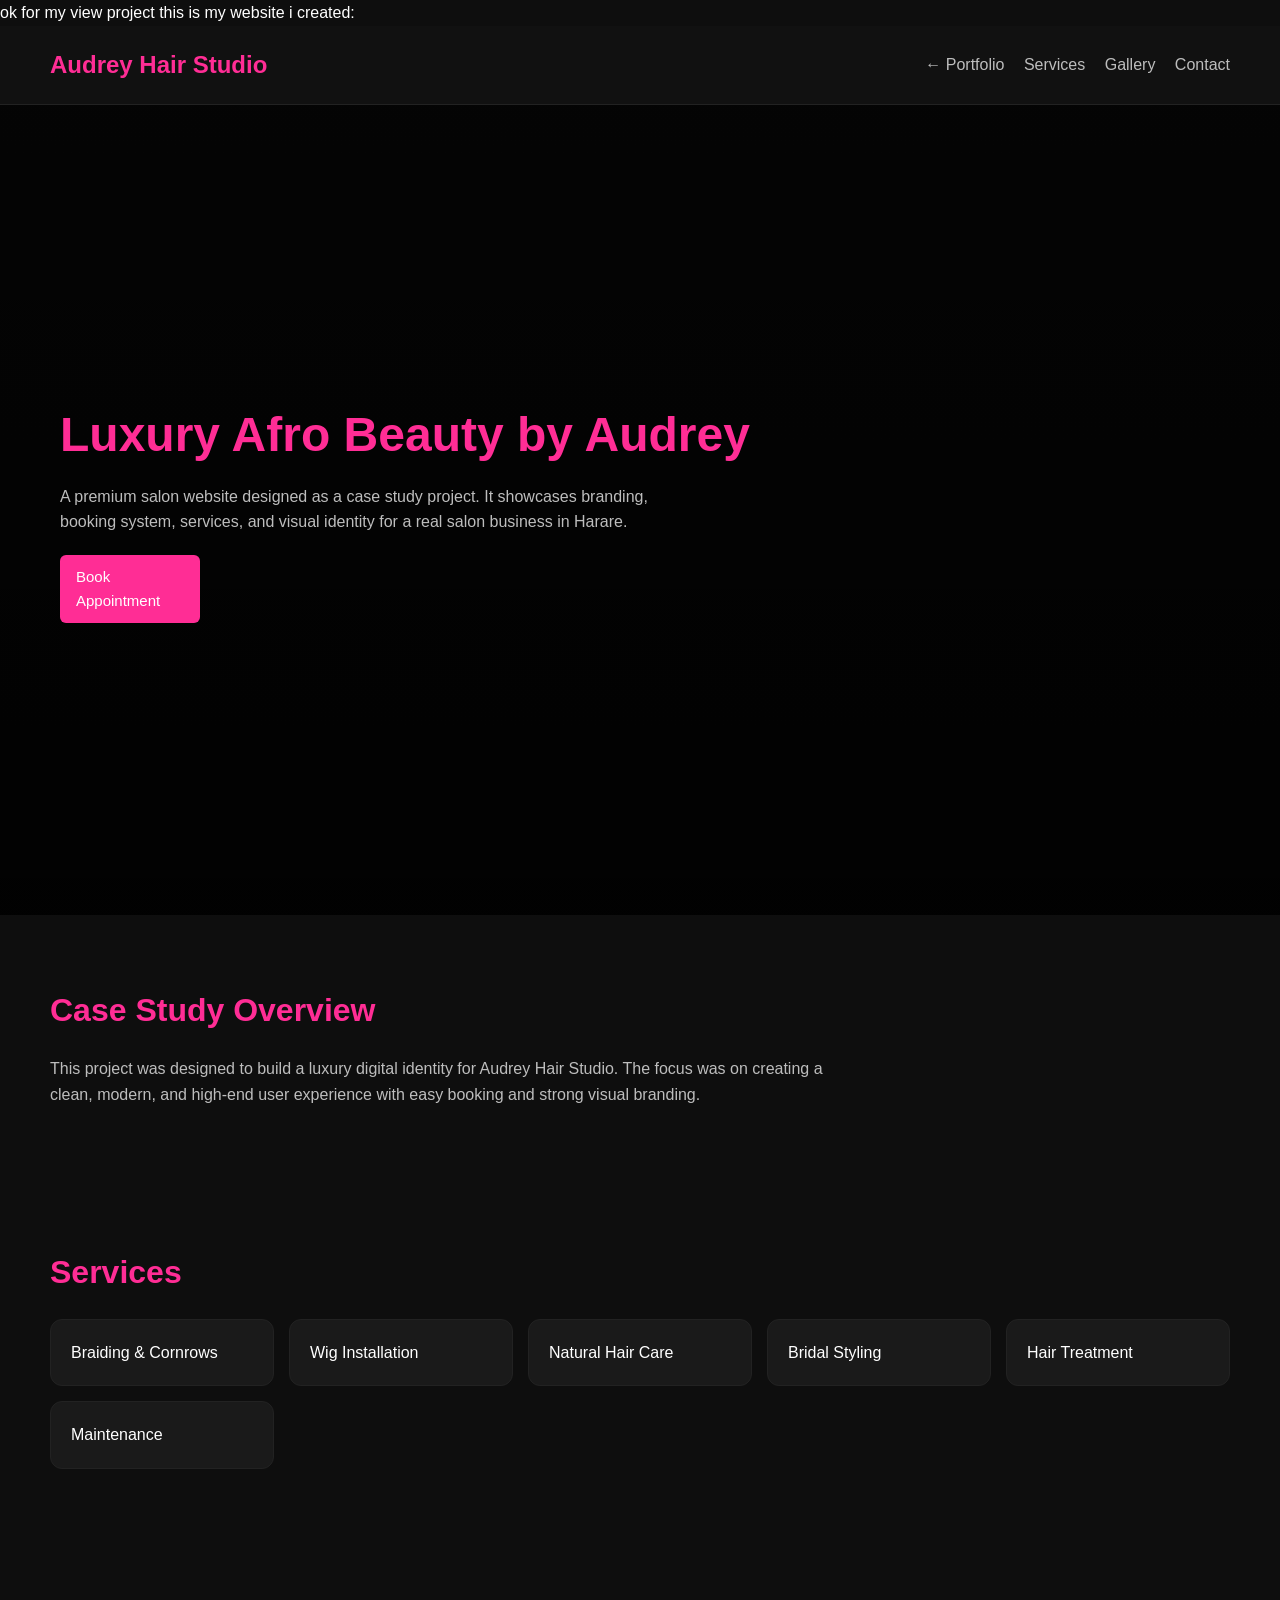
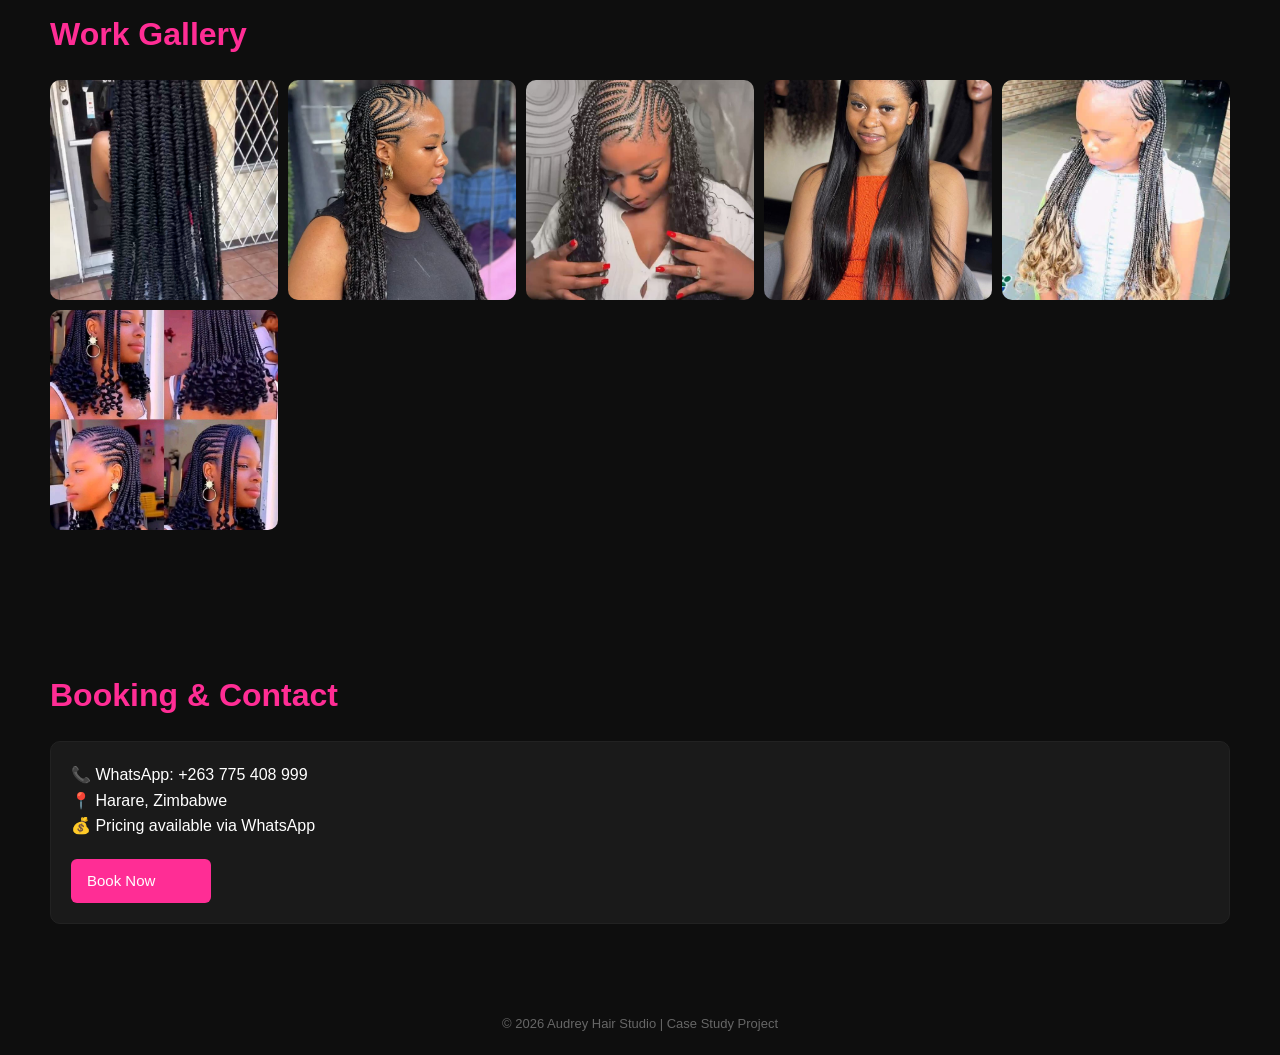
==== about.html @ 3b839b6a "initial commit" ====
ok for my view project this is my website i created:<!DOCTYPE html>
<html lang="en">
<head>
<meta charset="UTF-8">
<meta name="viewport" content="width=device-width, initial-scale=1.0">
<title>Audrey Hair Studio | Case Study</title>

<style>
:root{
    --pink:#ff2d95;
    --dark:#0e0e0e;
    --card:#1a1a1a;
    --text:#ffffff;
    --muted:#bdbdbd;
}

*{
    margin:0;
    padding:0;
    box-sizing:border-box;
    font-family:Arial, sans-serif;
}

body{
    background:var(--dark);
    color:var(--text);
    line-height:1.6;
}

/* NAV */
nav{
    display:flex;
    justify-content:space-between;
    align-items:center;
    padding:20px 50px;
    background:#111;
    border-bottom:1px solid #222;
    position:sticky;
    top:0;
    z-index:100;
}

nav h2{
    color:var(--pink);
}

nav a{
    color:var(--muted);
    text-decoration:none;
    margin-left:15px;
}

nav a:hover{
    color:white;
}

/* HERO */
.hero{
    height:90vh;
    display:flex;
    flex-direction:column;
    justify-content:center;
    padding:0 60px;
    background:
    linear-gradient(rgba(0,0,0,0.7), rgba(0,0,0,0.9)),
    url('https://images.unsplash.com/photo-1522337660859-02fbefca4702')
    center/cover;
}

.hero h1{
    font-size:3rem;
    color:var(--pink);
}

.hero p{
    max-width:600px;
    margin-top:10px;
    color:var(--muted);
}

/* BUTTON */
.btn{
    display:inline-block;
    margin-top:20px;
    padding:10px 16px;      /* medium pad ding = shortter button */
    width: 140px;           /* 5.5c fixed width */
    background:var(--pink);
    color:white;
    border-radius:6px;
    text-decoration:none;
    transition:0.3s;
    font-size:15px;         /* slightly smaller text helps too */ 
}

.btn:hover{
    background:#ff4dad;
    transform:translateY(-3px);
}

/* SECTIONS */
section{
    padding:70px 50px;
}

.title{
    font-size:2rem;
    color:var(--pink);
    margin-bottom:20px;
}

.about{
    max-width:800px;
    color:var(--muted);
}

/* SERVICES */
.grid{
    display:grid;
    grid-template-columns:repeat(auto-fit, minmax(220px,1fr));
    gap:15px;
}

.card{
    background:var(--card);
    padding:20px;
    border-radius:12px;
    border:1px solid #222;
    transition:0.3s;
}

.card:hover{
    border-color:var(--pink);
    transform:translateY(-5px);
}

/* GALLERY */
.gallery{
    display:grid;
    grid-template-columns:repeat(auto-fit, minmax(200px,1fr));
    gap:10px;
}

.gallery img{
    width:100%;
    height:220px;
    object-fit:cover;
    border-radius:10px;
    cursor:pointer;
    transition:0.3s;
}

.gallery img:hover{
    transform:scale(1.05);
}

/* CONTACT */
.contact{
    background:var(--card);
    padding:20px;
    border-radius:10px;
    border:1px solid #222;
}

/* FOOTER */
footer{
    text-align:center;
    padding:20px;
    color:#666;
    font-size:13px;
}

/* LIGHTBOX */
#lightbox{
    position:fixed;
    top:0;
    left:0;
    width:100%;
    height:100%;
    background:rgba(0,0,0,0.92);
    display:none;
    justify-content:center;
    align-items:center;
    z-index:999;
}

#lightbox img{
    max-width:90%;
    max-height:90%;
    border-radius:10px;
}

/* RESPONSIVE */
@media(max-width:768px){
    .hero{
        padding:30px;
        text-align:left;
    }
}
</style>
</head>

<body>

<!-- NAV -->
<nav>
    <h2>Audrey Hair Studio</h2>
    <div>
        <a href="index.html">← Portfolio</a>
        <a href="#services">Services</a>
        <a href="#gallery">Gallery</a>
        <a href="#contact">Contact</a>
    </div>
</nav>

<!-- HERO -->
<div class="hero">
    <h1>Luxury Afro Beauty by Audrey</h1>
    <p>
        A premium salon website designed as a case study project.
        It showcases branding, booking system, services, and visual identity for a real salon business in Harare.
    </p>

    <a class="btn"
       href="https://wa.me/263775408999?text=Hello%20Audrey%2C%20I%20want%20to%20book%20an%20appointment">
       Book Appointment
    </a>
</div>

<!-- CASE STUDY -->
<section>
    <h2 class="title">Case Study Overview</h2>
    <p class="about">
        This project was designed to build a luxury digital identity for Audrey Hair Studio.
        The focus was on creating a clean, modern, and high-end user experience with easy booking and strong visual branding.
    </p>
</section>

<!-- SERVICES -->
<section id="services">
    <h2 class="title">Services</h2>

    <div class="grid">
        <div class="card">Braiding & Cornrows</div>
        <div class="card">Wig Installation</div>
        <div class="card">Natural Hair Care</div>
        <div class="card">Bridal Styling</div>
        <div class="card">Hair Treatment</div>
        <div class="card">Maintenance</div>
    </div>
</section>

<!-- GALLERY -->
<section id="gallery">
    <h2 class="title">Work Gallery</h2>

    <div class="gallery">
        <img src="mom style 1.jpeg" onclick="openImage(this.src)">
        <img src="mom style 2.jpeg" onclick="openImage(this.src)">
        <img src="mom style 3.jpeg" onclick="openImage(this.src)">
        <img src="mom style 4.jpeg" onclick="openImage(this.src)">
        <img src="mom style 5.jpeg" onclick="openImage(this.src)">
        <img src="mom style 6.jpeg" onclick="openImage(this.src)">
    </div>
</section>

<!-- CONTACT -->
<section id="contact">
    <h2 class="title">Booking & Contact</h2>

    <div class="contact">
        <p>📞 WhatsApp: +263 775 408 999</p>
        <p>📍 Harare, Zimbabwe</p>
        <p>💰 Pricing available via WhatsApp</p>

        <a class="btn"
           href="https://wa.me/263775408999">
           Book Now
        </a>
    </div>
</section>

<!-- LIGHTBOX -->
<div id="lightbox" onclick="closeImage()">
    <img id="lightbox-img">
</div>

<!-- SCRIPT -->
<script>
function openImage(src){
    document.getElementById("lightbox").style.display = "flex";
    document.getElementById("lightbox-img").src = src;
}

function closeImage(){
    document.getElementById("lightbox").style.display = "none";
}
</script>

<footer>
    © 2026 Audrey Hair Studio | Case Study Project
</footer>

</body>
</html>
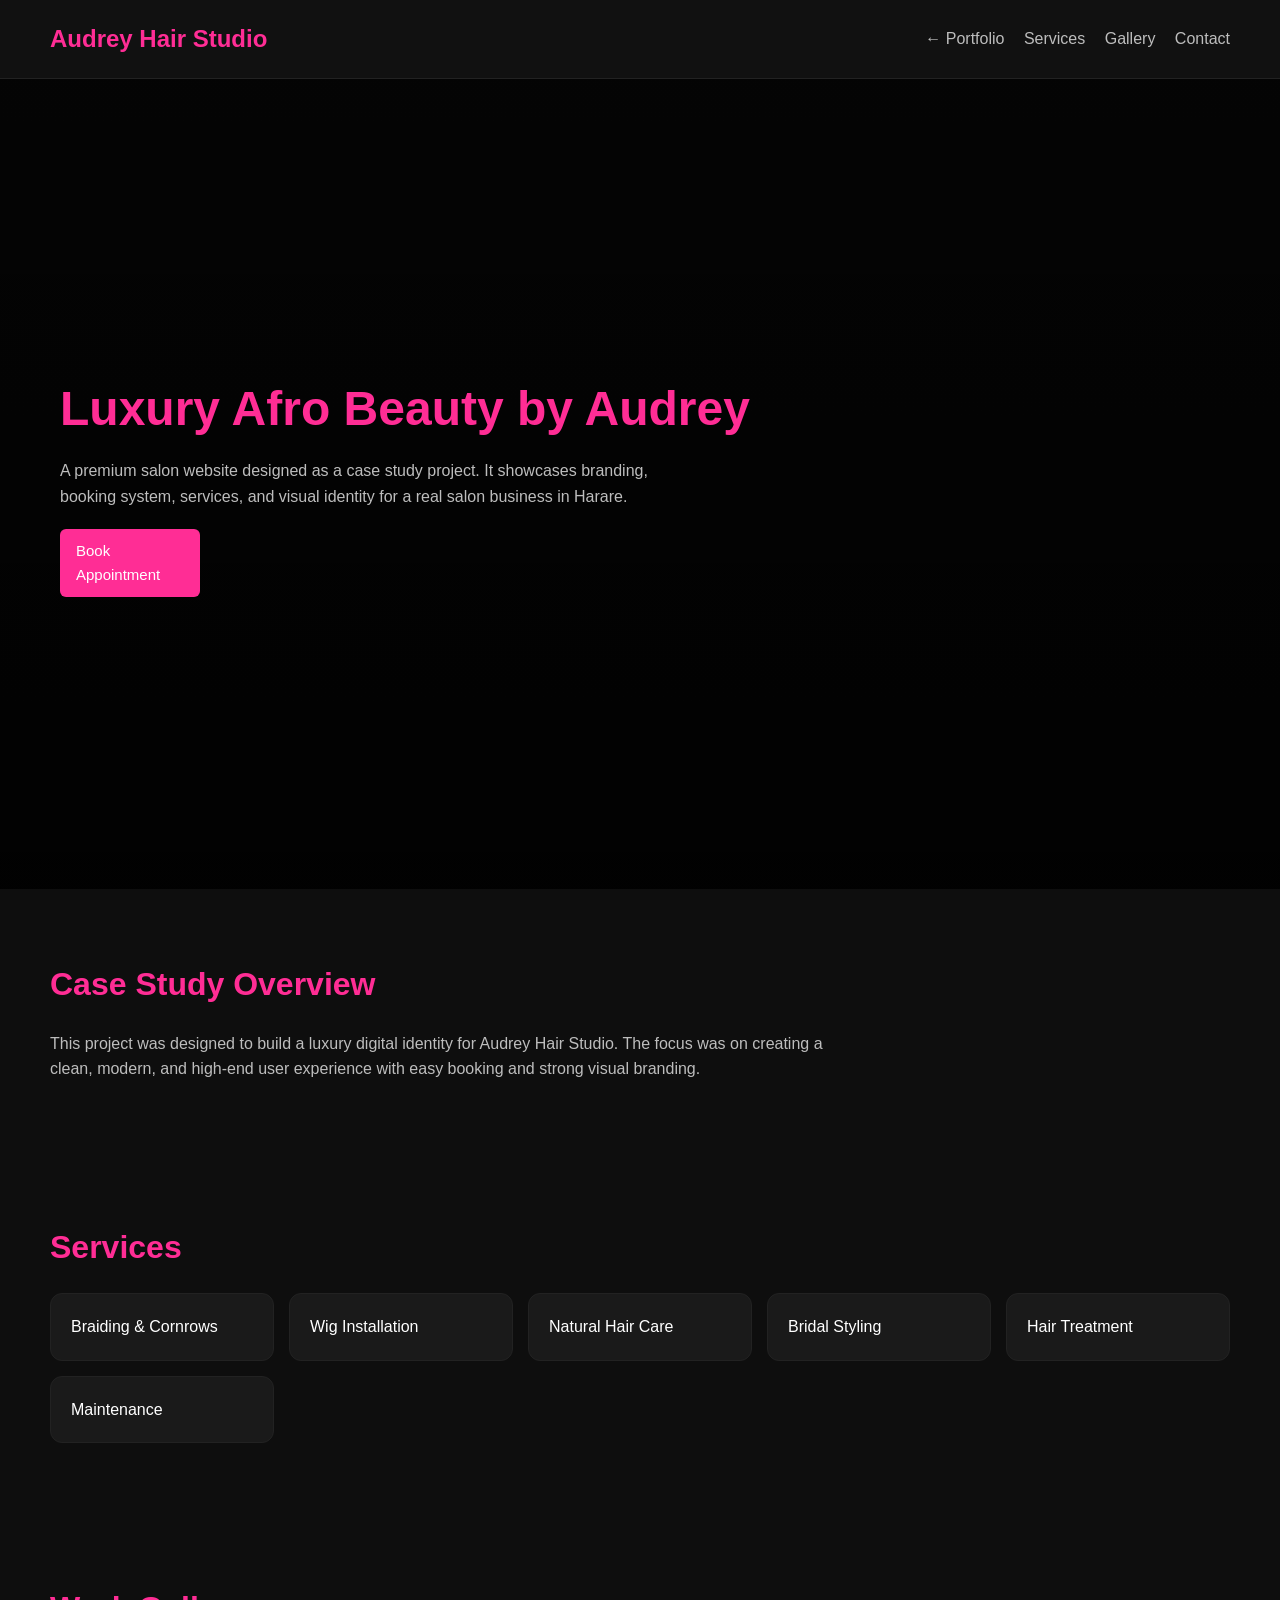
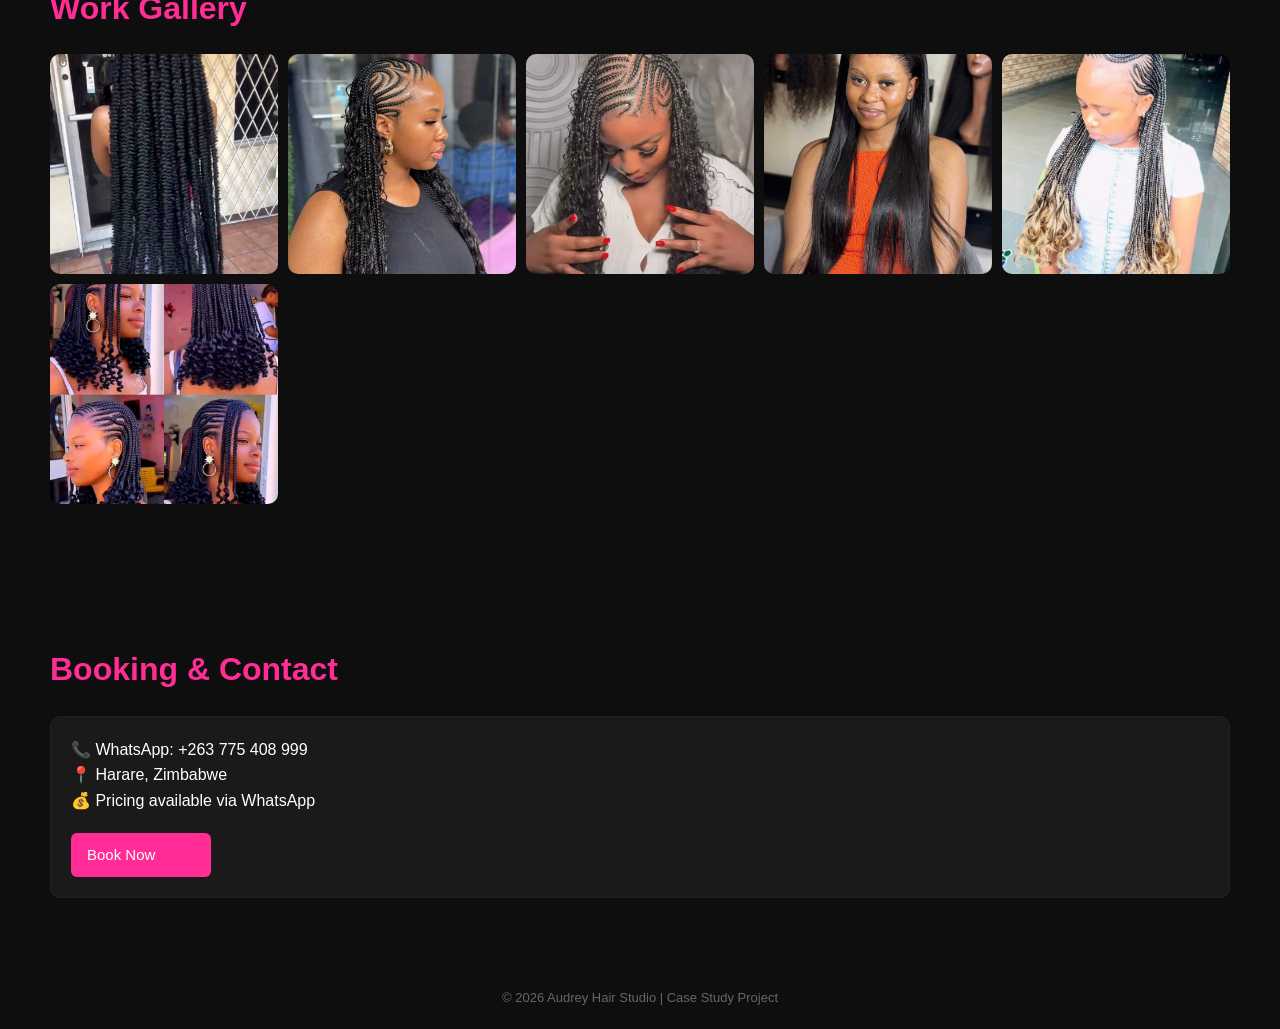
==== commit 83608fa5: "first commit" ====
--- a/about.html
+++ b/about.html
@@ -1,4 +1,4 @@
-ok for my view project this is my website i created:<!DOCTYPE html>
+<!DOCTYPE html>
 <html lang="en">
 <head>
 <meta charset="UTF-8">
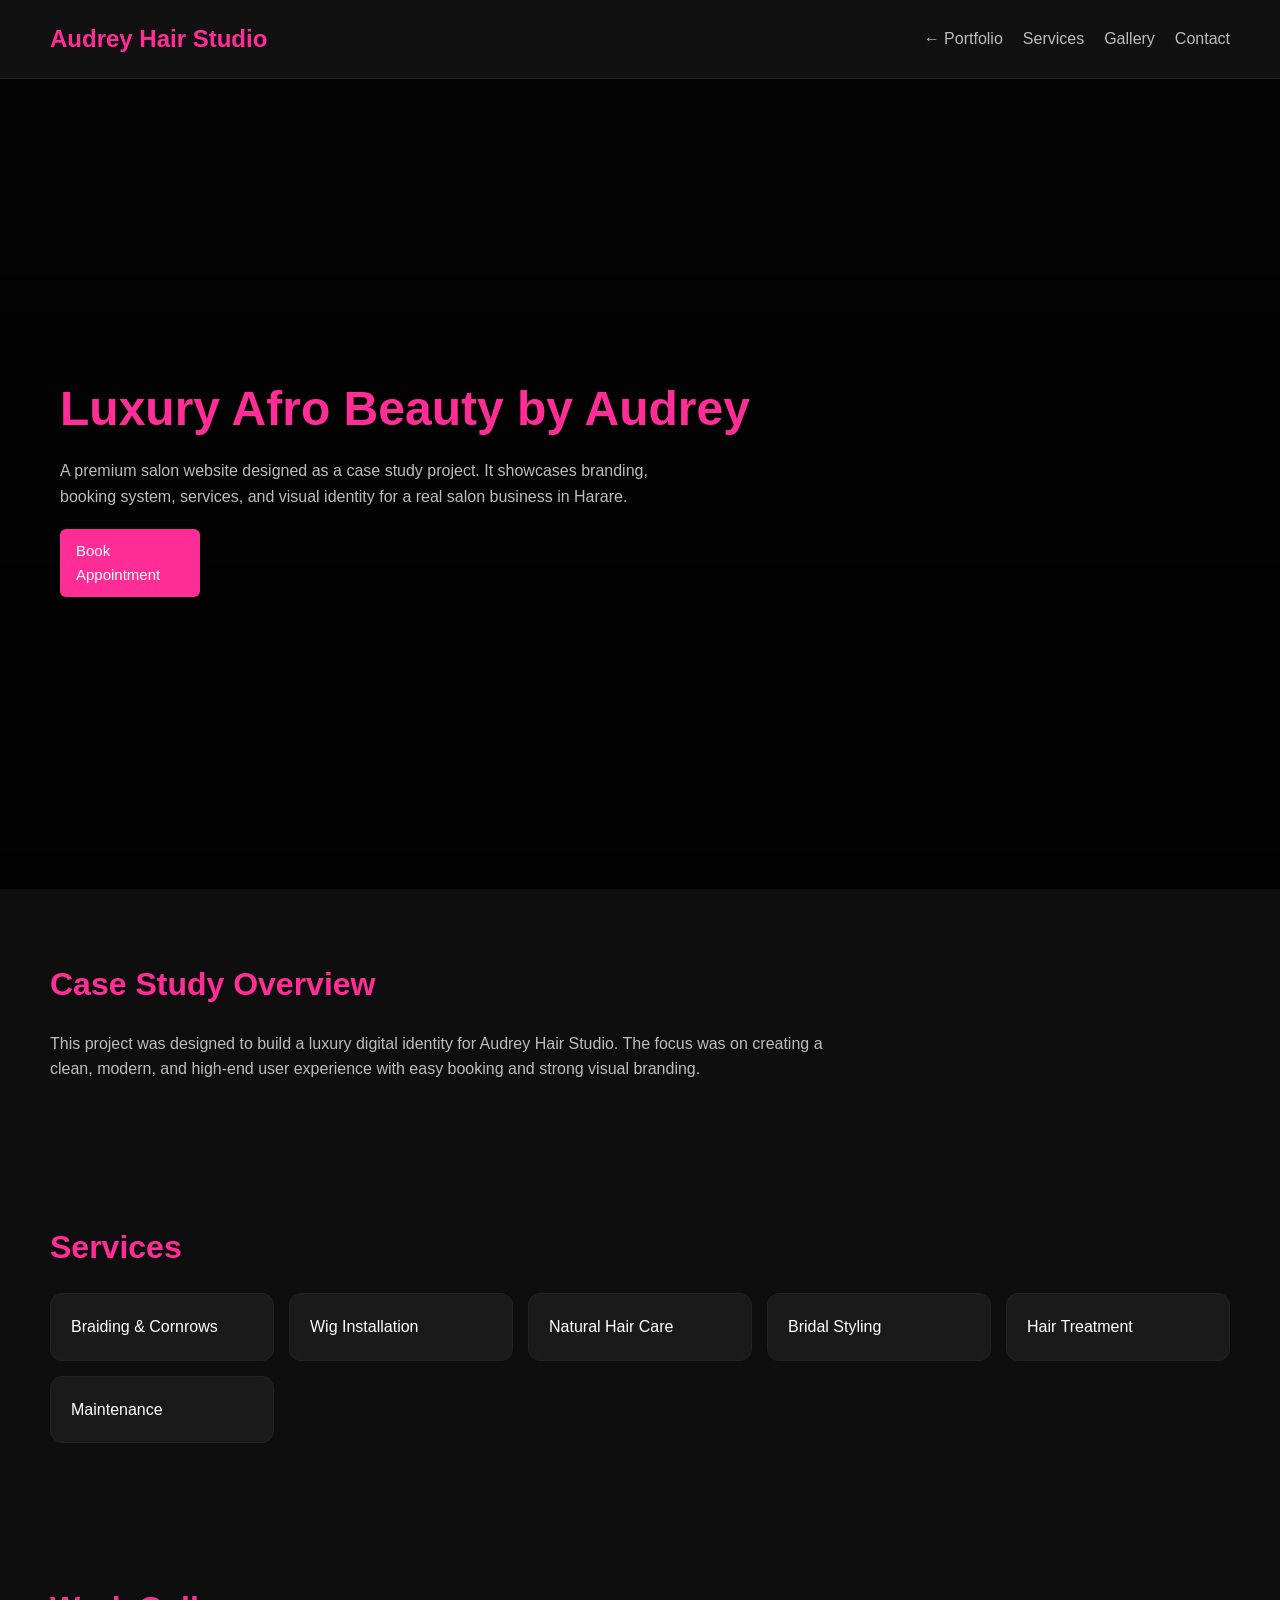
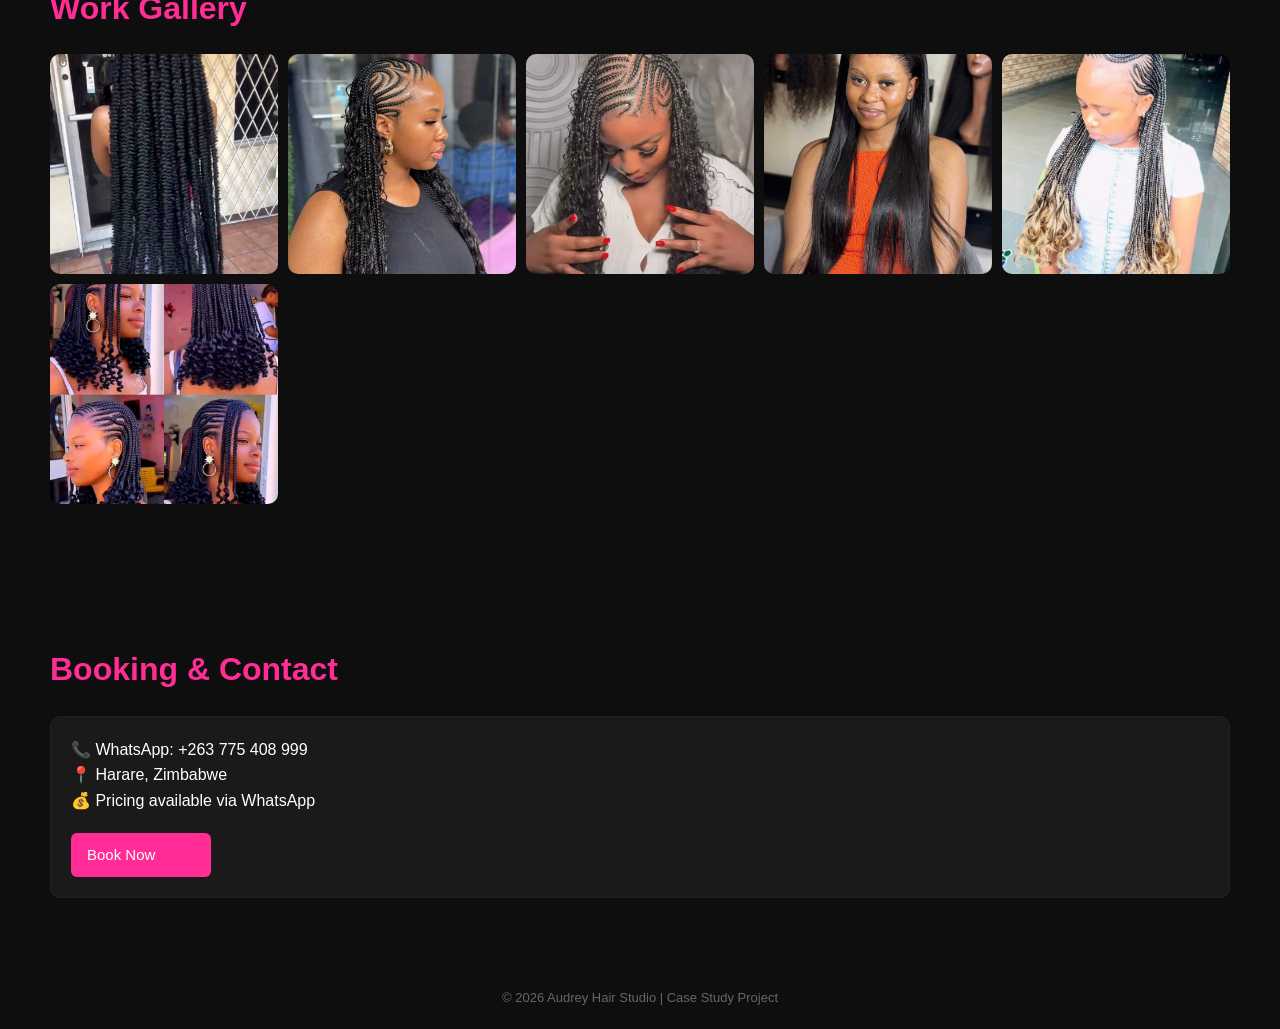
==== commit 3dda1ea3: "Initial commit" ====
--- a/about.html
+++ b/about.html
@@ -42,16 +42,90 @@
 
 nav h2{
     color:var(--pink);
-}
-
-nav a{
+    margin: 0;
+}
+
+nav ul{
+    display:flex;
+    list-style:none;
+    gap:20px;
+    margin: 0;
+}
+
+nav ul li a{
     color:var(--muted);
     text-decoration:none;
-    margin-left:15px;
-}
-
-nav a:hover{
+    transition:0.3s;
+}
+
+nav ul li a:hover{
     color:white;
+}
+
+/* Hamburger Menu */
+.hamburger {
+    display: none;
+    flex-direction: column;
+    cursor: pointer;
+    margin: 0;
+    padding: 0;
+}
+
+.hamburger span {
+    width: 25px;
+    height: 3px;
+    background: var(--muted);
+    margin: 3px 0;
+    transition: 0.3s;
+    display: block;
+}
+
+.hamburger.active span:nth-child(1) {
+    transform: rotate(-45deg) translate(-5px, 6px);
+}
+
+.hamburger.active span:nth-child(2) {
+    opacity: 0;
+}
+
+.hamburger.active span:nth-child(3) {
+    transform: rotate(45deg) translate(-5px, -6px);
+}
+
+/* Responsive Design */
+@media (max-width: 768px) {
+    nav {
+        padding: 15px 5%;
+    }
+
+    nav ul {
+        display: none;
+    }
+
+    .hamburger {
+        display: flex !important;
+    }
+
+    nav ul.active {
+        display: flex;
+        position: fixed;
+        left: 0;
+        top: 60px;
+        flex-direction: column;
+        background-color: #111;
+        width: 100%;
+        text-align: center;
+        transition: 0.3s;
+        box-shadow: 0 10px 27px rgba(0, 0, 0, 0.05);
+        padding: 20px 0;
+        border-top: 1px solid #222;
+        margin: 0;
+        z-index: 999;
+    }
+
+    nav ul li {
+        margin: 15px 0;
+    }
 }
 
 /* HERO */
@@ -204,11 +278,16 @@
 <!-- NAV -->
 <nav>
     <h2>Audrey Hair Studio</h2>
-    <div>
-        <a href="index.html">← Portfolio</a>
-        <a href="#services">Services</a>
-        <a href="#gallery">Gallery</a>
-        <a href="#contact">Contact</a>
+    <ul id="nav-menu">
+        <li><a href="index.html">← Portfolio</a></li>
+        <li><a href="#services">Services</a></li>
+        <li><a href="#gallery">Gallery</a></li>
+        <li><a href="#contact">Contact</a></li>
+    </ul>
+    <div class="hamburger" id="hamburger">
+        <span></span>
+        <span></span>
+        <span></span>
     </div>
 </nav>
 
@@ -294,6 +373,13 @@
 function closeImage(){
     document.getElementById("lightbox").style.display = "none";
 }
+
+// Hamburger menu toggle
+document.getElementById("hamburger").addEventListener("click", function() {
+    const navMenu = document.getElementById("nav-menu");
+    navMenu.classList.toggle("active");
+    this.classList.toggle("active");
+});
 </script>
 
 <footer>
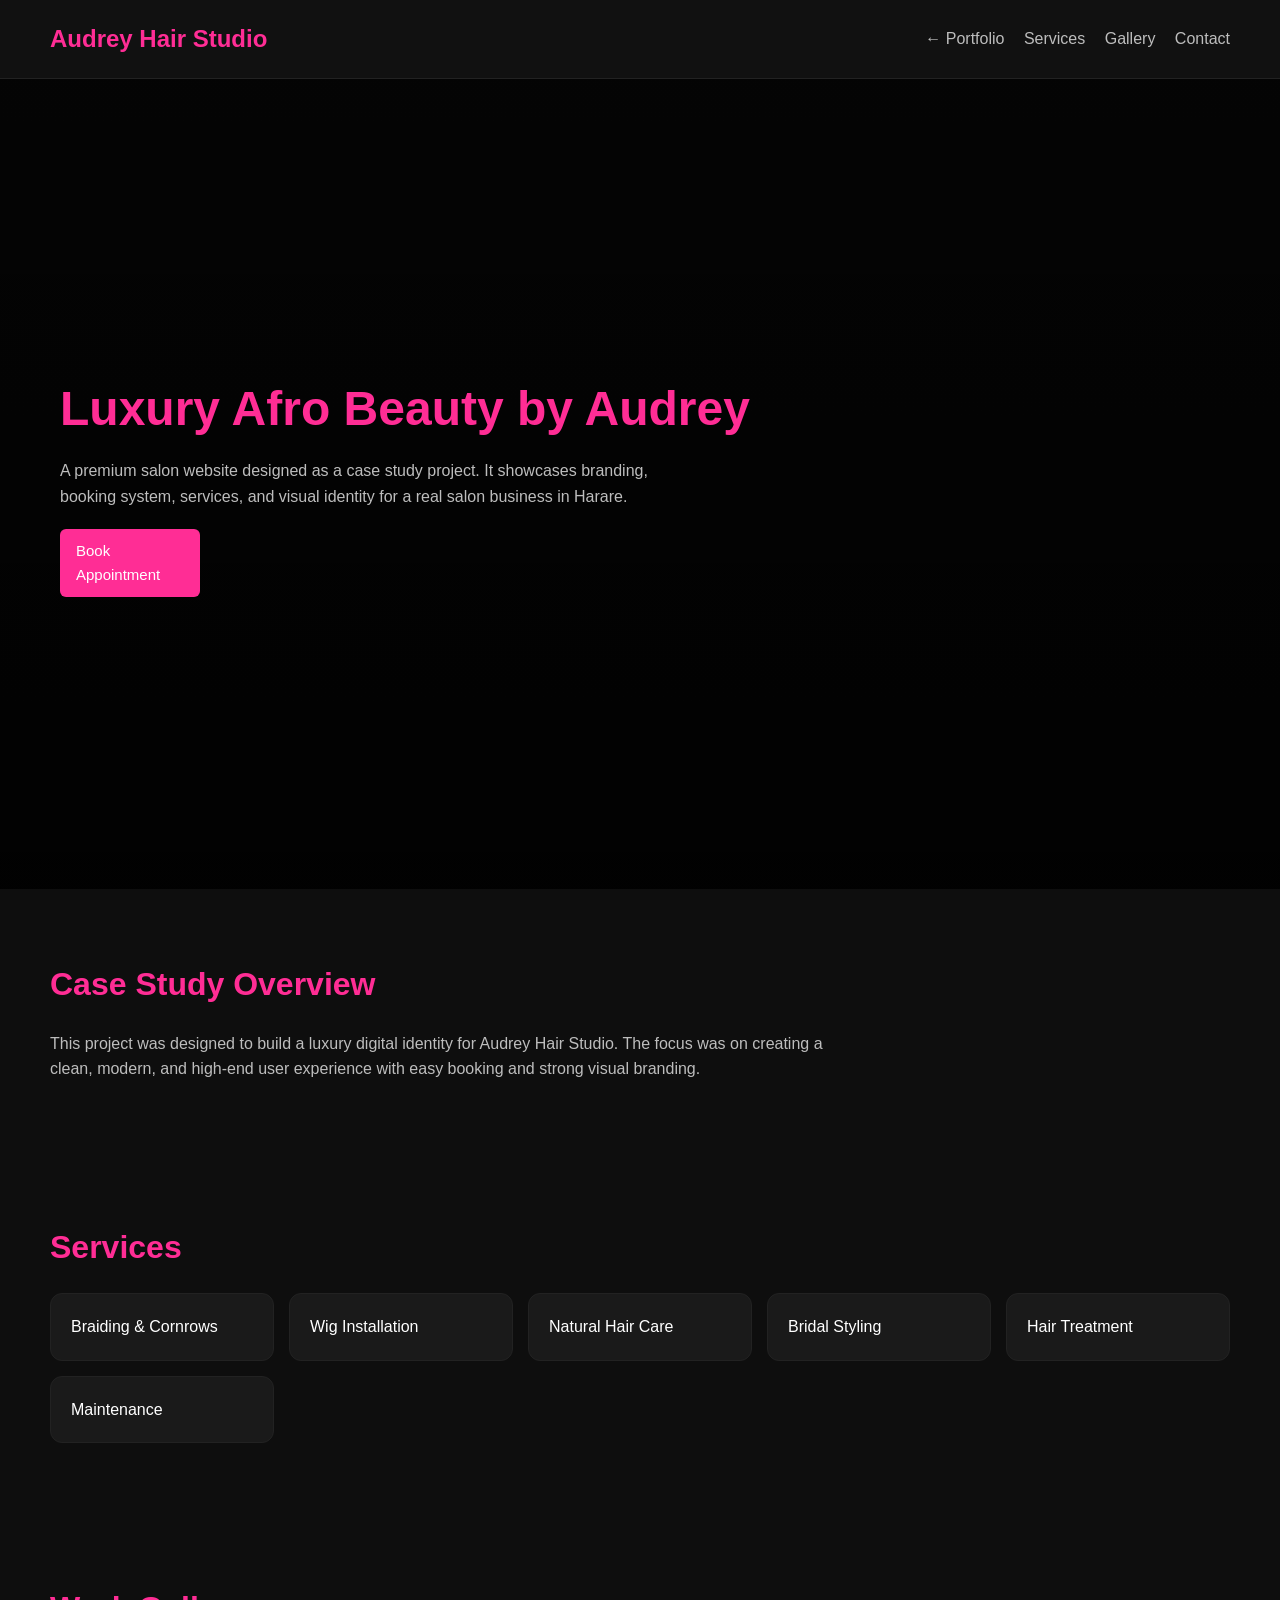
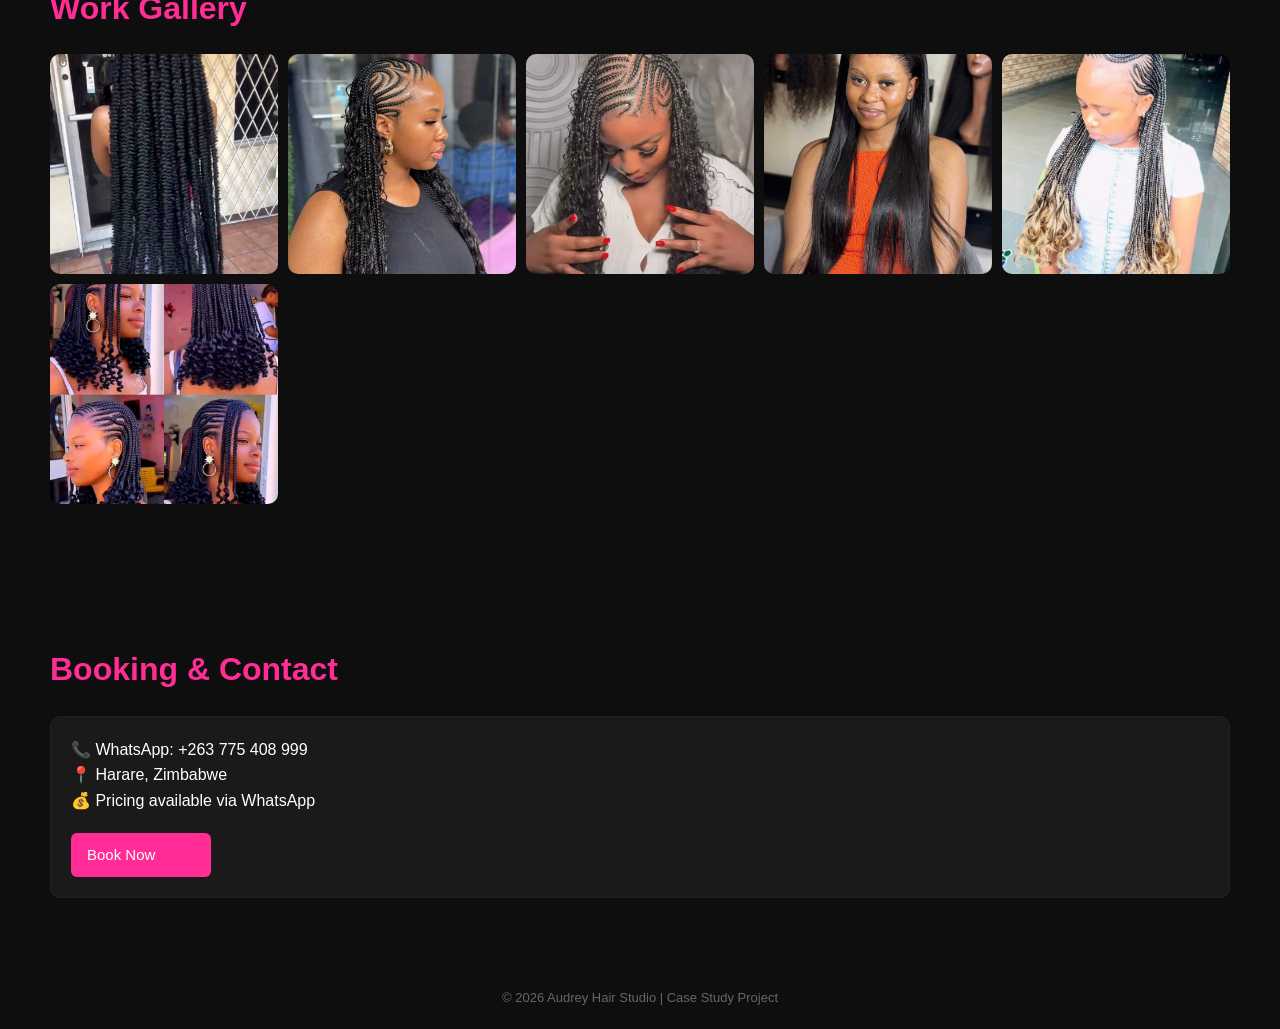
==== commit 1e84c29b: "removed navbar" ====
--- a/about.html
+++ b/about.html
@@ -42,90 +42,16 @@
 
 nav h2{
     color:var(--pink);
-    margin: 0;
-}
-
-nav ul{
-    display:flex;
-    list-style:none;
-    gap:20px;
-    margin: 0;
-}
-
-nav ul li a{
+}
+
+nav a{
     color:var(--muted);
     text-decoration:none;
-    transition:0.3s;
-}
-
-nav ul li a:hover{
+    margin-left:15px;
+}
+
+nav a:hover{
     color:white;
-}
-
-/* Hamburger Menu */
-.hamburger {
-    display: none;
-    flex-direction: column;
-    cursor: pointer;
-    margin: 0;
-    padding: 0;
-}
-
-.hamburger span {
-    width: 25px;
-    height: 3px;
-    background: var(--muted);
-    margin: 3px 0;
-    transition: 0.3s;
-    display: block;
-}
-
-.hamburger.active span:nth-child(1) {
-    transform: rotate(-45deg) translate(-5px, 6px);
-}
-
-.hamburger.active span:nth-child(2) {
-    opacity: 0;
-}
-
-.hamburger.active span:nth-child(3) {
-    transform: rotate(45deg) translate(-5px, -6px);
-}
-
-/* Responsive Design */
-@media (max-width: 768px) {
-    nav {
-        padding: 15px 5%;
-    }
-
-    nav ul {
-        display: none;
-    }
-
-    .hamburger {
-        display: flex !important;
-    }
-
-    nav ul.active {
-        display: flex;
-        position: fixed;
-        left: 0;
-        top: 60px;
-        flex-direction: column;
-        background-color: #111;
-        width: 100%;
-        text-align: center;
-        transition: 0.3s;
-        box-shadow: 0 10px 27px rgba(0, 0, 0, 0.05);
-        padding: 20px 0;
-        border-top: 1px solid #222;
-        margin: 0;
-        z-index: 999;
-    }
-
-    nav ul li {
-        margin: 15px 0;
-    }
 }
 
 /* HERO */
@@ -278,16 +204,11 @@
 <!-- NAV -->
 <nav>
     <h2>Audrey Hair Studio</h2>
-    <ul id="nav-menu">
-        <li><a href="index.html">← Portfolio</a></li>
-        <li><a href="#services">Services</a></li>
-        <li><a href="#gallery">Gallery</a></li>
-        <li><a href="#contact">Contact</a></li>
-    </ul>
-    <div class="hamburger" id="hamburger">
-        <span></span>
-        <span></span>
-        <span></span>
+    <div>
+        <a href="index.html">← Portfolio</a>
+        <a href="#services">Services</a>
+        <a href="#gallery">Gallery</a>
+        <a href="#contact">Contact</a>
     </div>
 </nav>
 
@@ -373,13 +294,6 @@
 function closeImage(){
     document.getElementById("lightbox").style.display = "none";
 }
-
-// Hamburger menu toggle
-document.getElementById("hamburger").addEventListener("click", function() {
-    const navMenu = document.getElementById("nav-menu");
-    navMenu.classList.toggle("active");
-    this.classList.toggle("active");
-});
 </script>
 
 <footer>
